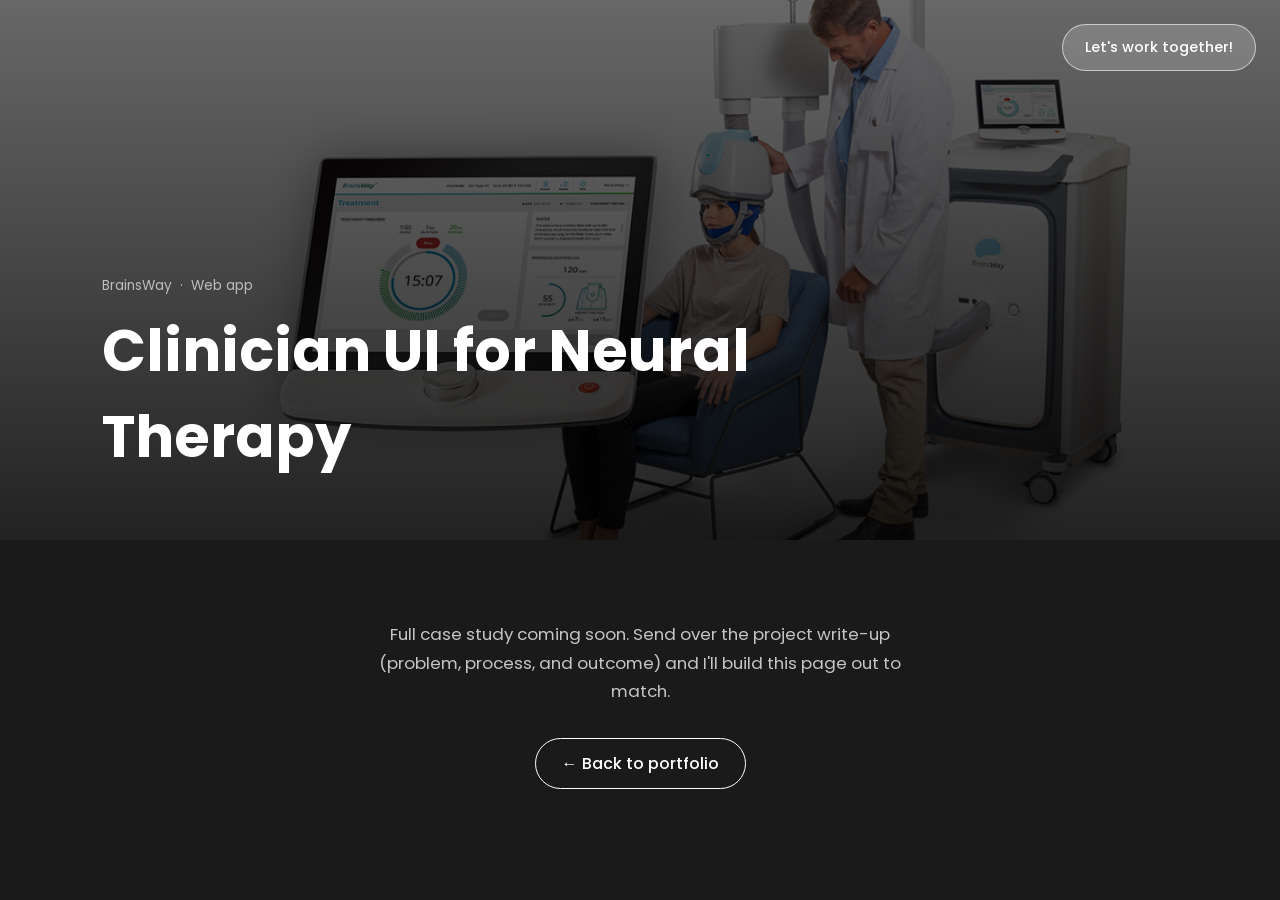
==== projects/brainsway.html @ bdecdc08 "Add files via upload" ====
<!DOCTYPE html>
<html lang="en">
<head>
<meta charset="UTF-8">
<meta name="viewport" content="width=device-width, initial-scale=1.0">
<title>BrainsWay — Avishag</title>
<link rel="preconnect" href="https://fonts.googleapis.com">
<link rel="preconnect" href="https://fonts.gstatic.com" crossorigin>
<link href="https://fonts.googleapis.com/css2?family=Caveat:wght@600;700&family=Poppins:wght@400;500;600;700;800&display=swap" rel="stylesheet">
<link rel="stylesheet" href="../css/style.css">
</head>
<body>

<a href="mailto:studio.avishagi@gmail.com" class="nav-cta">Let's work together!</a>

<main>
  <section class="detail-hero" style="--bg-image: url('/images/brainsway-bg.jpg');">
    <div>
      <p>BrainsWay &nbsp;·&nbsp; Web app</p>
      <h1>Clinician UI for Neural Therapy</h1>
    </div>
  </section>

  <section class="detail-content">
    <p>Full case study coming soon. Send over the project write-up (problem, process, and outcome) and I'll build this page out to match.</p>
    <a class="back-link" href="../index.html">&larr; Back to portfolio</a>
  </section>
</main>

</body>
</html>
---- css/style.css ----
:root {
  --teal-dark: #099396;
  --teal-light: #6daeb1;
  --ink: #1a1a1a;
  --white: #ffffff;
  --font-body: 'Poppins', sans-serif;
  --font-script: 'Caveat', cursive;
}

* { box-sizing: border-box; }

html { scroll-behavior: smooth; }

body {
  margin: 0;
  font-family: var(--font-body);
  color: var(--white);
  background: var(--ink);
}

h1, h2, p { margin: 0; }

/* Nav CTA */
.nav-cta {
  position: fixed;
  top: 24px;
  right: 24px;
  z-index: 100;
  padding: 12px 22px;
  border-radius: 999px;
  background: rgba(255, 255, 255, 0.18);
  border: 1px solid rgba(255, 255, 255, 0.6);
  color: var(--white);
  text-decoration: none;
  font-size: 0.9rem;
  font-weight: 500;
  backdrop-filter: blur(4px);
  transition: background 0.25s ease;
}

.nav-cta:hover {
  background: rgba(255, 255, 255, 0.32);
}

/* Hero */
.hero {
  min-height: 100vh;
  background: var(--teal-dark);
  display: flex;
  flex-direction: column;
  align-items: center;
  justify-content: center;
  text-align: center;
  padding: 100px 24px 60px;
  position: relative;
}

.hero-inner {
  max-width: 720px;
  display: flex;
  flex-direction: column;
  gap: 18px;
  align-items: center;
}

.script {
  font-family: var(--font-script);
  font-size: clamp(1.8rem, 3vw, 2.4rem);
  font-weight: 600;
}

.hero h1 {
  font-size: clamp(2.4rem, 6vw, 4.2rem);
  font-weight: 800;
  line-height: 1.15;
}

.hero-copy {
  font-size: clamp(0.95rem, 1.4vw, 1.1rem);
  line-height: 1.7;
  max-width: 560px;
  opacity: 0.95;
}

.scroll-indicator {
  position: absolute;
  bottom: 40px;
  left: 50%;
  transform: translateX(-50%);
}

.mouse {
  display: block;
  width: 26px;
  height: 42px;
  border: 2px solid var(--white);
  border-radius: 14px;
  position: relative;
}

.wheel {
  position: absolute;
  top: 8px;
  left: 50%;
  transform: translateX(-50%);
  width: 3px;
  height: 8px;
  background: var(--white);
  border-radius: 2px;
  animation: scroll-wheel 1.6s ease-in-out infinite;
}

@keyframes scroll-wheel {
  0% { opacity: 1; top: 8px; }
  70% { opacity: 0; top: 20px; }
  100% { opacity: 0; top: 8px; }
}

/* Project sections */
.project {
  position: relative;
  min-height: 100vh;
  display: flex;
  align-items: center;
  background-color: #000;
  background-image:
    linear-gradient(to bottom, rgba(0,0,0,0.96) 0%, rgba(0,0,0,0.55) 55%, rgba(0,0,0,0.15) 100%),
    var(--bg-image);
  background-size: cover;
  background-position: center;
  background-attachment: fixed;
}

.project-inner {
  max-width: 640px;
  padding: 0 8vw;
  display: flex;
  flex-direction: column;
  align-items: flex-start;
  gap: 20px;
}

.project-tag {
  font-size: 0.8rem;
  letter-spacing: 0.02em;
  color: rgba(255, 255, 255, 0.65);
  font-weight: 500;
}

.project-tag span {
  color: var(--white);
  margin-left: 6px;
}

.project h2 {
  font-size: clamp(2rem, 4.5vw, 3.4rem);
  font-weight: 700;
  line-height: 1.15;
}

.btn-outline {
  display: inline-flex;
  align-items: center;
  gap: 10px;
  padding: 12px 26px;
  border: 1.5px solid var(--white);
  border-radius: 999px;
  color: var(--white);
  text-decoration: none;
  font-size: 0.95rem;
  font-weight: 500;
  transition: background 0.25s ease, color 0.25s ease;
}

.btn-outline:hover {
  background: var(--white);
  color: var(--ink);
}

/* Contact / footer */
.contact {
  min-height: 60vh;
  background: var(--teal-light);
  display: flex;
  flex-direction: column;
  align-items: center;
  justify-content: center;
  text-align: center;
  gap: 26px;
  padding: 80px 24px;
}

.contact-email {
  color: var(--white);
  text-decoration: none;
  font-size: clamp(1.4rem, 4vw, 2.4rem);
  font-weight: 700;
  word-break: break-word;
}

.contact-phone {
  color: var(--white);
  text-decoration: none;
  font-size: clamp(1.2rem, 3vw, 1.8rem);
  font-weight: 700;
}

.social {
  display: flex;
  align-items: center;
  gap: 18px;
}

.social a {
  color: var(--white);
  display: flex;
}

.divider {
  width: 1px;
  height: 20px;
  background: rgba(255, 255, 255, 0.6);
}

/* Case study detail pages */
.detail-hero {
  min-height: 60vh;
  display: flex;
  align-items: flex-end;
  background-color: #000;
  background-image:
    linear-gradient(to bottom, rgba(0,0,0,0.55) 0%, rgba(0,0,0,0.85) 100%),
    var(--bg-image);
  background-size: cover;
  background-position: center;
  padding: 100px 8vw 60px;
}

.detail-hero p {
  color: rgba(255, 255, 255, 0.65);
  font-size: 0.85rem;
  margin-bottom: 12px;
}

.detail-hero h1 {
  font-size: clamp(2rem, 5vw, 3.6rem);
  font-weight: 700;
  max-width: 780px;
}

.detail-content {
  background: var(--ink);
  padding: 80px 8vw;
  text-align: center;
}

.detail-content p {
  max-width: 560px;
  margin: 0 auto 32px;
  color: rgba(255, 255, 255, 0.75);
  line-height: 1.7;
  font-size: 1.05rem;
}

.back-link {
  display: inline-flex;
  align-items: center;
  gap: 10px;
  color: var(--white);
  text-decoration: none;
  font-weight: 500;
  border: 1.5px solid var(--white);
  border-radius: 999px;
  padding: 12px 26px;
  transition: background 0.25s ease, color 0.25s ease;
}

.back-link:hover {
  background: var(--white);
  color: var(--ink);
}

@media (max-width: 640px) {
  .project { background-attachment: scroll; }
  .project-inner { padding: 0 7vw; align-items: center; text-align: center; }
  .nav-cta { top: 14px; right: 14px; padding: 10px 16px; font-size: 0.8rem; }
}
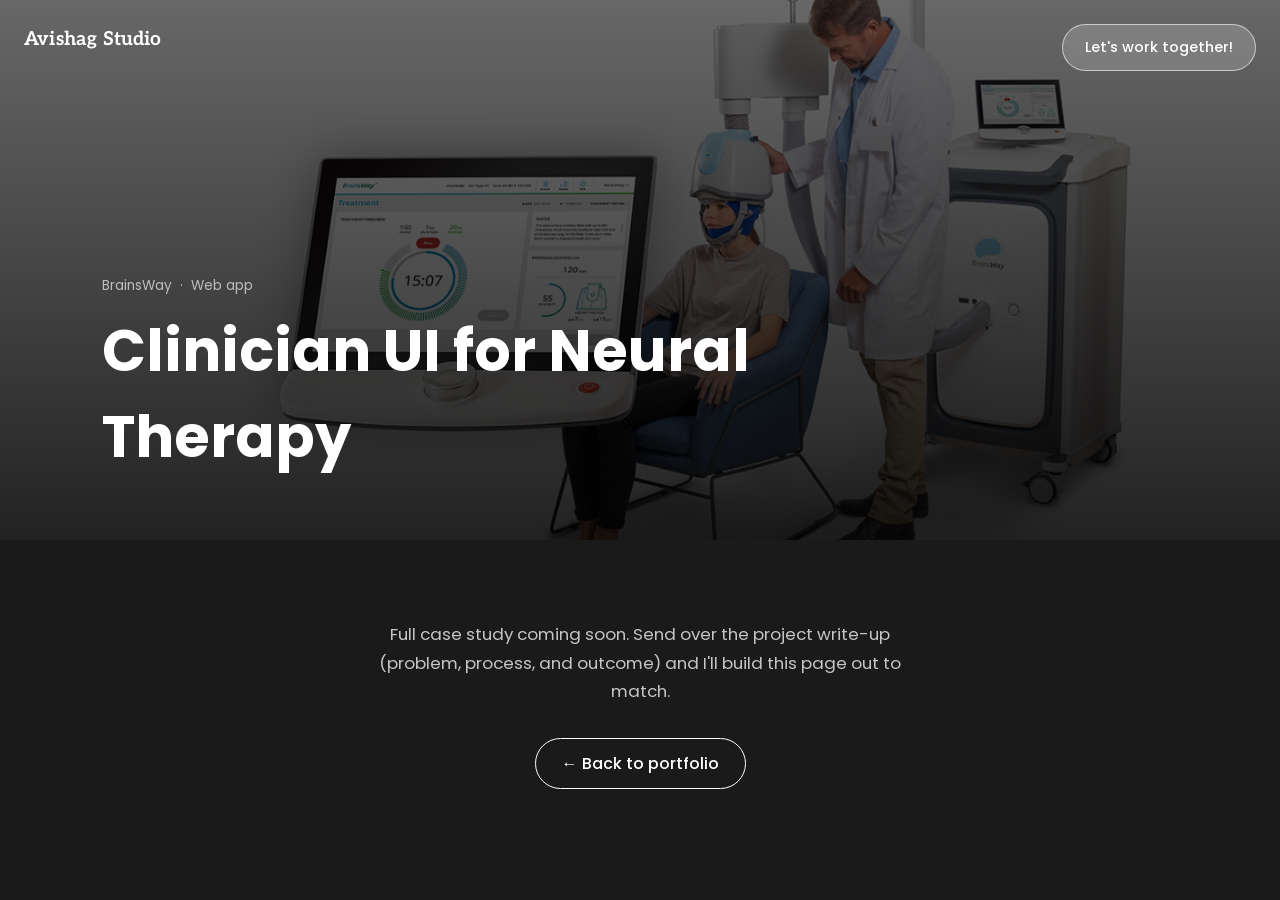
==== commit 052d95ca: "Add files via upload" ====
--- a/projects/brainsway.html
+++ b/projects/brainsway.html
@@ -6,15 +6,16 @@
 <title>BrainsWay — Avishag</title>
 <link rel="preconnect" href="https://fonts.googleapis.com">
 <link rel="preconnect" href="https://fonts.gstatic.com" crossorigin>
-<link href="https://fonts.googleapis.com/css2?family=Caveat:wght@600;700&family=Poppins:wght@400;500;600;700;800&display=swap" rel="stylesheet">
+<link href="https://fonts.googleapis.com/css2?family=Aleo:wght@700&family=Caveat:wght@600;700&family=Poppins:wght@400;500;600;700;800&display=swap" rel="stylesheet">
 <link rel="stylesheet" href="../css/style.css">
 </head>
 <body>
 
+<a href="../index.html" class="logo">Avishag Studio</a>
 <a href="mailto:studio.avishagi@gmail.com" class="nav-cta">Let's work together!</a>
 
 <main>
-  <section class="detail-hero" style="--bg-image: url('/images/brainsway-bg.jpg');">
+  <section class="detail-hero" style="background-image: linear-gradient(to bottom, rgba(0,0,0,0.55) 0%, rgba(0,0,0,0.85) 100%), url('../images/brainsway-bg.jpg');">
     <div>
       <p>BrainsWay &nbsp;·&nbsp; Web app</p>
       <h1>Clinician UI for Neural Therapy</h1>
--- a/css/style.css
+++ b/css/style.css
@@ -1,10 +1,19 @@
+@font-face {
+  font-family: 'Wonderfall Script';
+  src: url('../fonts/WonderfallScript.otf') format('opentype');
+  font-weight: normal;
+  font-style: normal;
+  font-display: swap;
+}
+
 :root {
   --teal-dark: #099396;
   --teal-light: #6daeb1;
   --ink: #1a1a1a;
   --white: #ffffff;
   --font-body: 'Poppins', sans-serif;
-  --font-script: 'Caveat', cursive;
+  --font-script: 'Wonderfall Script', 'Caveat', cursive;
+  --font-logo: 'Aleo', serif;
 }
 
 * { box-sizing: border-box; }
@@ -20,7 +29,20 @@
 
 h1, h2, p { margin: 0; }
 
-/* Nav CTA */
+/* Nav */
+.logo {
+  position: fixed;
+  top: 28px;
+  left: 24px;
+  z-index: 100;
+  font-family: var(--font-logo);
+  font-size: 1.2rem;
+  font-weight: 700;
+  color: var(--white);
+  text-decoration: none;
+  letter-spacing: 0.01em;
+}
+
 .nav-cta {
   position: fixed;
   top: 24px;
@@ -123,9 +145,6 @@
   display: flex;
   align-items: center;
   background-color: #000;
-  background-image:
-    linear-gradient(to bottom, rgba(0,0,0,0.96) 0%, rgba(0,0,0,0.55) 55%, rgba(0,0,0,0.15) 100%),
-    var(--bg-image);
   background-size: cover;
   background-position: center;
   background-attachment: fixed;
@@ -228,9 +247,6 @@
   display: flex;
   align-items: flex-end;
   background-color: #000;
-  background-image:
-    linear-gradient(to bottom, rgba(0,0,0,0.55) 0%, rgba(0,0,0,0.85) 100%),
-    var(--bg-image);
   background-size: cover;
   background-position: center;
   padding: 100px 8vw 60px;
@@ -284,4 +300,5 @@
   .project { background-attachment: scroll; }
   .project-inner { padding: 0 7vw; align-items: center; text-align: center; }
   .nav-cta { top: 14px; right: 14px; padding: 10px 16px; font-size: 0.8rem; }
-}
+  .logo { top: 18px; left: 16px; font-size: 1rem; }
+}
